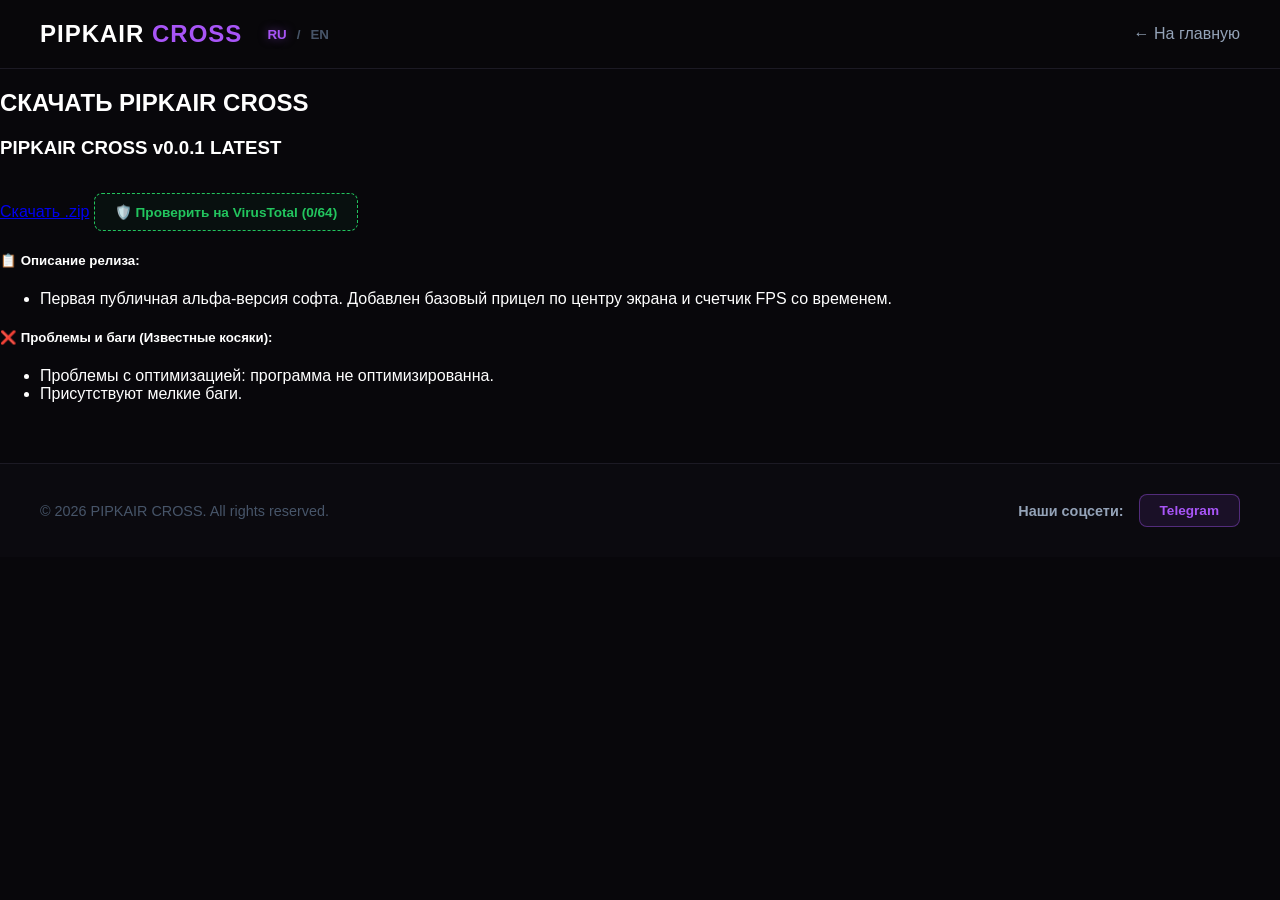
==== download.html @ aa551d33 "Add files via upload" ====
<!DOCTYPE html>
<html lang="ru">
<head>
    <meta charset="UTF-8">
    <meta name="viewport" content="width=device-width, initial-scale=1.0">
    <title>Скачать PIPKAIR CROSS</title>
    <link rel="stylesheet" href="style.css">
</head>
<body>

    <!-- Шапка -->
    <nav class="navbar">
        <div class="nav-left">
            <div class="logo">PIPKAIR <span>CROSS</span></div>
            <div class="lang-switch">
                <button id="lang-ru" class="lang-btn active">RU</button>
                <span>/</span>
                <button id="lang-en" class="lang-btn">EN</button>
            </div>
        </div>
        <div class="nav-links">
            <a href="index.html" data-translate="nav-back">← На главную</a>
        </div>
    </nav>

    <!-- Блок скачивания -->
    <section class="download-section">
        <div class="download-container">
            <h1 data-translate="dl-title">СКАЧАТЬ <span>PIPKAIR CROSS</span></h1>
            
            <div class="versions-list">
                <!-- ТВОЯ ЕДИНСТВЕННАЯ ВЕРСИЯ V0.0.1 -->
                <div class="version-card latest">
                    <div class="version-header">
                        <h3>PIPKAIR CROSS v0.0.1 <span>LATEST</span></h3>
                        <a href="https://github.com/Pipka04/pipkeir/releases/download/v0.0.1/Pipkair_officialReliz.zip" target="_blank" class="v-download-btn" data-translate="dl-now">Скачать .zip</a>
                        <a href="https://www.virustotal.com/gui/file/ab6d39a7f9d7e08a88766c8b50f7f123a8ba24629485a769ffe6e9e5045e0f28?nocache=1" target="_blank" class="vt-btn">🛡️ Проверить на VirusTotal (0/64)</a>
                    </div>
                    <div class="version-body">
                        <h5 data-translate="v01-features">📋 Описание релиза:</h5>
                        <ul>
                            <li data-translate="v01-f1">Первая публичная альфа-версия софта. Добавлен базовый прицел по центру экрана и счетчик FPS со временем.</li>
                        </ul>
                        <h5 class="critical-bug" data-translate="v01-bugs">❌ Проблемы и баги (Известные косяки):</h5>
                        <ul>
                            <li data-translate="v01-b1">Проблемы с оптимизацией: программа не оптимизированна.</li>
                            <li data-translate="v01-b2">Присутствуют мелкие баги.</li>
                        </ul>
                    </div>
                </div>
            </div>
        </div>
    </section>

    <!-- Подвал -->
    <footer class="site-footer">
        <div class="footer-container">
            <div class="footer-left">
                <p>© 2026 PIPKAIR CROSS. All rights reserved.</p>
            </div>
            <div class="footer-right">
                <span data-translate="footer-social">Наши соцсети:</span>
                <a href="https://t.me/pipkair" target="_blank" class="footer-tg-btn">Telegram</a>
            </div>
        </div>
    </footer>

    <script>
                const translations = {
            ru: {
                "nav-back": "← На главную",
                "dl-title": "СКАЧАТЬ <span>PIPKEIR CROSS</span>",
                "dl-now": "Скачать .zip",
                "v01-features": "📋 Описание релиза:",
                "v01-f1": "Первая публичная альфа версия софта. Добавлен базовый прицел по центру экрана и счетчик FPS со временем.",
                "v01-bugs": "❌ Проблемы и баги (Известные косяки):",
                "v01-b1": "Проблемы с оптимизацией: программа не оптимизирована.",
                "v01-b2": "Присутствуют мелкие баги.",
                "footer-social": "Наши соцсети:"
            },
            en: {
                "nav-back": "← Back Home",
                "dl-title": "DOWNLOAD <span>PIPKEIR CROSS</span>",
                "dl-now": "Download .zip",
                "v01-features": "📋 Release description:",
                "v01-f1": "First public alpha version. Added basic center crosshair, FPS counter, and clock overlay.",
                "v01-bugs": "❌ Known Bugs & Issues:",
                "v01-b1": "Optimization issues: the program is not optimized yet.",
                "v01-b2": "Minor bugs are present.",
                "footer-social": "Our socials:"
            }
        };

        const btnRu = document.getElementById('lang-ru');
        const btnEn = document.getElementById('lang-en');

        function setLanguage(lang) {
            document.querySelectorAll('[data-translate]').forEach(el => {
                const key = el.getAttribute('data-translate');
                if (translations[lang] && translations[lang][key]) { el.innerHTML = translations[lang][key]; }
            });
        }

        if (btnRu && btnEn) {
            btnRu.addEventListener('click', () => { btnRu.classList.add('active'); btnEn.classList.remove('active'); setLanguage('ru'); });
            btnEn.addEventListener('click', () => { btnEn.classList.add('active'); btnRu.classList.remove('active'); setLanguage('en'); });
        }
    </script>
</body>
</html>
---- style.css ----
/* --- Тот самый красивый неоновый скроллбар --- */
/* Дорожка прокрутки */
::-webkit-scrollbar {
    width: 10px;
    background-color: #08070b;
}
/* Ползунок */
::-webkit-scrollbar-thumb {
    background: #a855f7;
    border-radius: 10px;
    border: 2px solid #08070b;
}
/* Ползунок при наведении мыши */
::-webkit-scrollbar-thumb:hover {
    background: #c084fc;
    box-shadow: 0 0 15px #a855f7;
}

/* Общие настройки */
body {
    margin: 0;
    padding: 0;
    background-color: #08070b;
    color: #fff;
    font-family: 'Segoe UI', Roboto, sans-serif;
    scroll-behavior: smooth;
}

/* Шапка сайта */
.navbar {
    display: flex;
    justify-content: space-between;
    align-items: center;
    padding: 20px 40px;
    background: rgba(8, 7, 11, 0.9);
    border-bottom: 1px solid #1c1a24;
    position: sticky;
    top: 0;
    z-index: 100;
}

.nav-left {
    display: flex;
    align-items: center;
    gap: 20px;
}

.logo {
    font-weight: 900;
    font-size: 1.5rem;
    letter-spacing: 1px;
}

.logo span {
    color: #a855f7;
}

/* Кнопки переключения языка */
.lang-switch {
    display: flex;
    align-items: center;
    gap: 5px;
    color: #475569;
    font-size: 0.85rem;
    font-weight: 600;
}

.lang-btn {
    background: none;
    border: none;
    color: #475569;
    cursor: pointer;
    font-weight: 700;
    padding: 2px 5px;
    transition: 0.3s;
}

.lang-btn:hover { color: #94a3b8; }
.lang-btn.active {
    color: #a855f7;
    text-shadow: 0 0 10px rgba(168, 85, 247, 0.5);
}

.nav-links a {
    color: #94a3b8;
    text-decoration: none;
    margin-left: 20px;
    font-weight: 500;
    transition: 0.3s;
}

.nav-links a:hover { color: #a855f7; }

/* Главный экран */
.hero {
    text-align: center;
    padding: 140px 20px;
    background: radial-gradient(circle at center, #2e1065 0%, #08070b 60%);
}

.hero h1 {
    font-size: 3.5rem;
    font-weight: 900;
    line-height: 1.1;
    margin-bottom: 20px;
}

.hero h1 span {
    color: #a855f7;
    text-shadow: 0 0 30px rgba(168, 85, 247, 0.6);
}

.hero p {
    color: #94a3b8;
    max-width: 600px;
    margin: 0 auto 40px auto;
    font-size: 1.2rem;
}

.download-btn {
    display: inline-block;
    background: #a855f7;
    color: #fff;
    padding: 16px 40px;
    border-radius: 50px;
    text-decoration: none;
    font-weight: 700;
    letter-spacing: 1px;
    box-shadow: 0 0 25px rgba(168, 85, 247, 0.5);
    transition: 0.3s;
}

.download-btn:hover {
    transform: scale(1.05);
    background: #c084fc;
    box-shadow: 0 0 45px rgba(168, 85, 247, 0.9);
}

/* Секция: Быстрый старт */
.how-it-works {
    padding: 80px 40px;
    max-width: 1200px;
    margin: 0 auto;
    text-align: center;
}

.how-it-works h2 {
    font-size: 2.5rem;
    font-weight: 900;
    margin-bottom: 50px;
}

.how-it-works h2 span {
    color: #a855f7;
}

.steps-container {
    display: flex;
    flex-wrap: wrap;
    gap: 30px;
    justify-content: center;
}

.step-card {
    background: #0f0d14;
    border: 1px solid #1c1a24;
    padding: 40px 30px;
    border-radius: 20px;
    width: 280px;
    text-align: left;
    position: relative;
    transition: 0.3s;
}

.step-card:hover {
    border-color: rgba(168, 85, 247, 0.4);
    transform: translateY(-5px);
}

.step-num {
    font-size: 3rem;
    font-weight: 900;
    color: rgba(168, 85, 247, 0.1);
    position: absolute;
    top: 15px;
    right: 25px;
}

.step-card h4 {
    margin: 0 0 15px 0;
    font-size: 1.3rem;
    color: #fff;
}

.step-card p {
    color: #94a3b8;
    font-size: 0.95rem;
    margin: 0;
    line-height: 1.5;
}

/* Сетка карточек функций */
.features {
    padding: 80px 40px;
    max-width: 1200px;
    margin: 0 auto 50px auto;
}

.bento-grid {
    display: grid;
    grid-template-columns: repeat(auto-fit, minmax(300px, 1fr));
    gap: 20px;
}

.bento-card {
    background: #110f18;
    border: 1px solid rgba(168, 85, 247, 0.2);
    padding: 30px;
    border-radius: 16px;
    transition: 0.3s;
}

.bento-card h3 { margin-top: 0; font-size: 1.4rem; }
.bento-card p { color: #94a3b8; margin-bottom: 0; }
.bento-card:hover { border-color: #a855f7; transform: translateY(-5px); }

/* --- Стильный подвал (Footer) --- */
.site-footer {
    background-color: #0b0a0f; /* Чуть темнее основного фона для контраста */
    border-top: 1px solid #1c1a24;
    padding: 30px 40px;
    margin-top: 60px;
}

.footer-container {
    max-width: 1200px;
    margin: 0 auto;
    display: flex;
    justify-content: space-between;
    align-items: center;
    flex-wrap: wrap;
    gap: 20px;
}

.footer-left p {
    margin: 0;
    color: #475569;
    font-size: 0.9rem;
    font-weight: 500;
}

.footer-right {
    display: flex;
    align-items: center;
    gap: 15px;
}

.footer-right span {
    color: #94a3b8;
    font-size: 0.9rem;
    font-weight: 600;
}

.footer-tg-btn {
    display: inline-block;
    background: rgba(168, 85, 247, 0.1);
    border: 1px solid rgba(168, 85, 247, 0.4);
    color: #a855f7;
    text-decoration: none;
    padding: 8px 20px;
    border-radius: 8px;
    font-size: 0.85rem;
    font-weight: 700;
    transition: 0.3s ease;
}

/* Эффект при наведении на кнопку ТГ в подвале */
.footer-tg-btn:hover {
    background: #a855f7;
    color: #fff;
    box-shadow: 0 0 20px rgba(168, 85, 247, 0.6);
    transform: translateY(-2px);
}
 /* Секция: Безопасность и прозрачность (Блок доверия) */
.trust-info {
    background-color: #0c0b12;
    border-top: 1px solid #1c1a24;
    border-bottom: 1px solid #1c1a24;
    padding: 80px 40px;
}

.trust-container {
    max-width: 1000px;
    margin: 0 auto;
    text-align: center;
}

.trust-info h2 {
    font-size: 2.2rem;
    font-weight: 900;
    margin-bottom: 50px;
}

.trust-info h2 span {
    color: #a855f7;
    text-shadow: 0 0 20px rgba(168, 85, 247, 0.4);
}

.trust-grid {
    display: flex;
    flex-wrap: wrap;
    gap: 40px;
    text-align: left;
    justify-content: center;
}

.trust-box {
    flex: 1;
    min-width: 280px;
    background: #110f18;
    padding: 35px;
    border-radius: 20px;
    border: 1px dashed rgba(168, 85, 247, 0.2); /* Стильная пунктирная рамка */
}

.trust-box h4 {
    margin: 0 0 15px 0;
    font-size: 1.3rem;
    color: #fff;
}

.trust-box p {
    color: #94a3b8;
    font-size: 0.95rem;
    line-height: 1.6;
    margin: 0;
}
 /* --- Кнопка VirusTotal в секции скачивания --- */
.vt-btn {
    display: inline-block;
    background: rgba(34, 197, 94, 0.05); /* Легкий прозрачный зеленый фон */
    border: 1px dashed #22c55e; /* Пунктирная зеленая рамка */
    color: #22c55e;
    text-decoration: none;
    padding: 10px 20px;
    border-radius: 8px;
    font-weight: 700;
    font-size: 0.85rem;
    margin-top: 15px; /* Отступ от кнопки скачивания */
    transition: 0.3s ease;
}

.vt-btn:hover {
    background: #22c55e;
    color: #fff;
    box-shadow: 0 0 25px rgba(34, 197, 94, 0.6);
    transform: translateY(-2px);
}
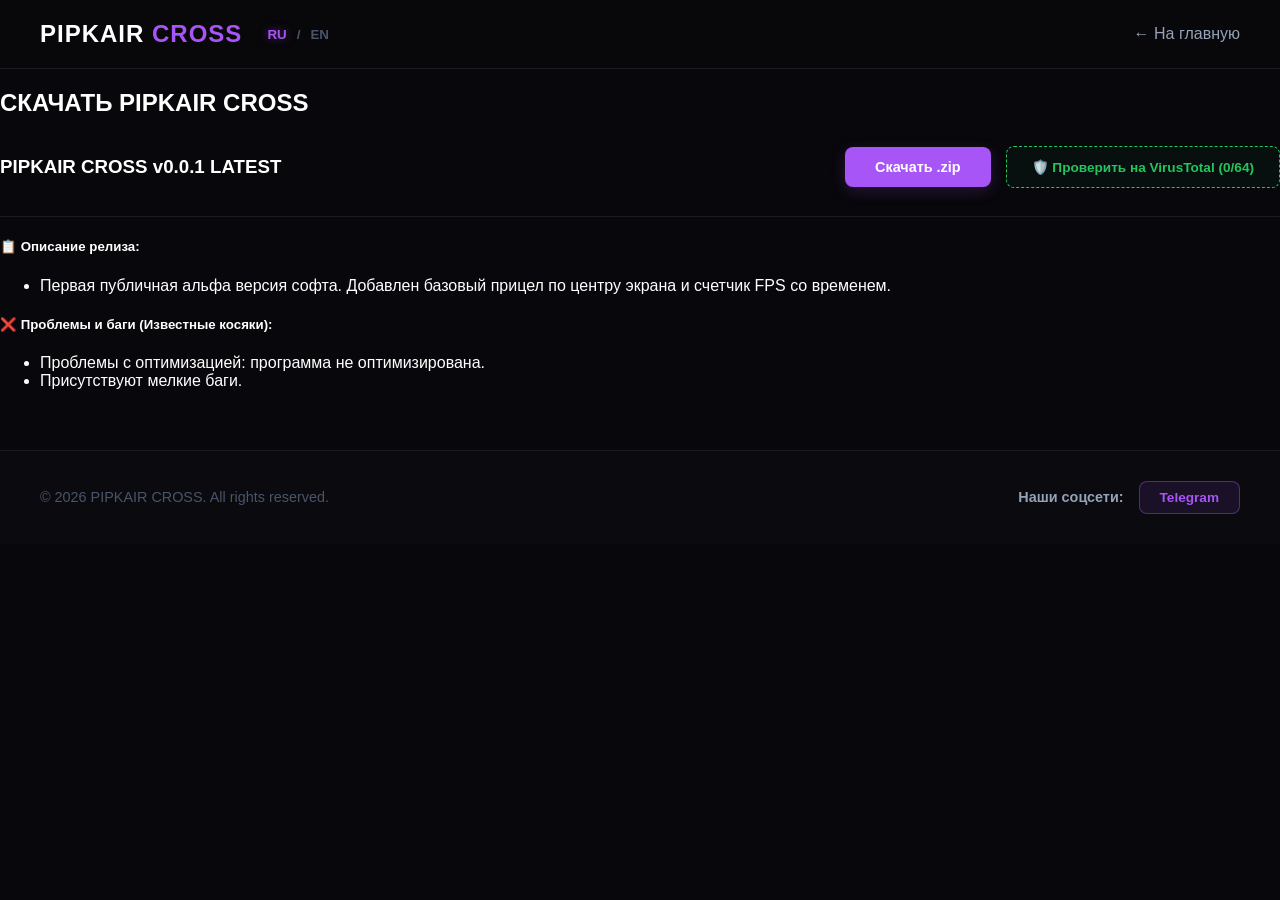
==== commit 803348fa: "Add files via upload" ====
--- a/download.html
+++ b/download.html
@@ -33,17 +33,19 @@
                 <div class="version-card latest">
                     <div class="version-header">
                         <h3>PIPKAIR CROSS v0.0.1 <span>LATEST</span></h3>
-                        <a href="https://github.com/Pipka04/pipkeir/releases/download/v0.0.1/Pipkair_officialReliz.zip" target="_blank" class="v-download-btn" data-translate="dl-now">Скачать .zip</a>
-                        <a href="https://www.virustotal.com/gui/file/ab6d39a7f9d7e08a88766c8b50f7f123a8ba24629485a769ffe6e9e5045e0f28?nocache=1" target="_blank" class="vt-btn">🛡️ Проверить на VirusTotal (0/64)</a>
+                        <div class="version-actions">
+                            <a href="https://github.com/Pipka04/pipkeir/releases/download/v0.0.1/Pipkair_officialReliz.zip" class="v-download-btn" data-translate="dl-now">Скачать .zip</a>
+                            <a href="https://www.virustotal.com/gui/file/ab6d39a7f9d7e08a88766c8b50f7f123a8ba24629485a769ffe6e9e5045e0f28?nocache=1" target="_blank" class="vt-btn">🛡️ Проверить на VirusTotal (0/64)</a>
+                        </div>
                     </div>
                     <div class="version-body">
                         <h5 data-translate="v01-features">📋 Описание релиза:</h5>
                         <ul>
-                            <li data-translate="v01-f1">Первая публичная альфа-версия софта. Добавлен базовый прицел по центру экрана и счетчик FPS со временем.</li>
+                            <li data-translate="v01-f1">Первая публичная альфа версия софта. Добавлен базовый прицел по центру экрана и счетчик FPS со временем.</li>
                         </ul>
                         <h5 class="critical-bug" data-translate="v01-bugs">❌ Проблемы и баги (Известные косяки):</h5>
                         <ul>
-                            <li data-translate="v01-b1">Проблемы с оптимизацией: программа не оптимизированна.</li>
+                            <li data-translate="v01-b1">Проблемы с оптимизацией: программа не оптимизирована.</li>
                             <li data-translate="v01-b2">Присутствуют мелкие баги.</li>
                         </ul>
                     </div>
@@ -66,10 +68,10 @@
     </footer>
 
     <script>
-                const translations = {
+        const translations = {
             ru: {
                 "nav-back": "← На главную",
-                "dl-title": "СКАЧАТЬ <span>PIPKEIR CROSS</span>",
+                "dl-title": "СКАЧАТЬ <span>PIPKAIR CROSS</span>",
                 "dl-now": "Скачать .zip",
                 "v01-features": "📋 Описание релиза:",
                 "v01-f1": "Первая публичная альфа версия софта. Добавлен базовый прицел по центру экрана и счетчик FPS со временем.",
@@ -80,7 +82,7 @@
             },
             en: {
                 "nav-back": "← Back Home",
-                "dl-title": "DOWNLOAD <span>PIPKEIR CROSS</span>",
+                "dl-title": "DOWNLOAD <span>PIPKAIR CROSS</span>",
                 "dl-now": "Download .zip",
                 "v01-features": "📋 Release description:",
                 "v01-f1": "First public alpha version. Added basic center crosshair, FPS counter, and clock overlay.",
@@ -99,6 +101,7 @@
                 const key = el.getAttribute('data-translate');
                 if (translations[lang] && translations[lang][key]) { el.innerHTML = translations[lang][key]; }
             });
+            document.title = lang === 'ru' ? 'Скачать PIPKAIR CROSS' : 'Download PIPKAIR CROSS';
         }
 
         if (btnRu && btnEn) {
--- a/style.css
+++ b/style.css
@@ -335,18 +335,56 @@
     line-height: 1.6;
     margin: 0;
 }
- /* --- Кнопка VirusTotal в секции скачивания --- */
+ /* --- Исправление выравнивания кнопок в релизе --- */
+.version-header {
+    display: flex;
+    justify-content: space-between;
+    align-items: center;
+    border-bottom: 1px solid #1c1a24;
+    padding-bottom: 20px;
+    margin-bottom: 20px;
+    flex-wrap: wrap;
+    gap: 15px;
+}
+
+/* Специальный контейнер, чтобы кнопки выстраивались в красивый ровный ряд */
+.version-actions {
+    display: flex;
+    align-items: center;
+    gap: 15px;
+    flex-wrap: wrap;
+}
+
+.v-download-btn {
+    display: inline-block;
+    background: #a855f7;
+    color: #fff;
+    text-decoration: none;
+    padding: 12px 30px;
+    border-radius: 8px;
+    font-weight: 700;
+    font-size: 0.9rem;
+    transition: 0.3s ease;
+    box-shadow: 0 4px 15px rgba(168, 85, 247, 0.2);
+}
+
+.v-download-btn:hover {
+    background: #c084fc;
+    box-shadow: 0 0 25px rgba(168, 85, 247, 0.6);
+    transform: translateY(-2px);
+}
+
+/* Кнопка VirusTotal теперь аккуратно встанет рядом без лишних верхних отступов */
 .vt-btn {
     display: inline-block;
-    background: rgba(34, 197, 94, 0.05); /* Легкий прозрачный зеленый фон */
-    border: 1px dashed #22c55e; /* Пунктирная зеленая рамка */
+    background: rgba(34, 197, 94, 0.05);
+    border: 1px dashed #22c55e;
     color: #22c55e;
     text-decoration: none;
-    padding: 10px 20px;
+    padding: 12px 25px;
     border-radius: 8px;
     font-weight: 700;
     font-size: 0.85rem;
-    margin-top: 15px; /* Отступ от кнопки скачивания */
     transition: 0.3s ease;
 }
 
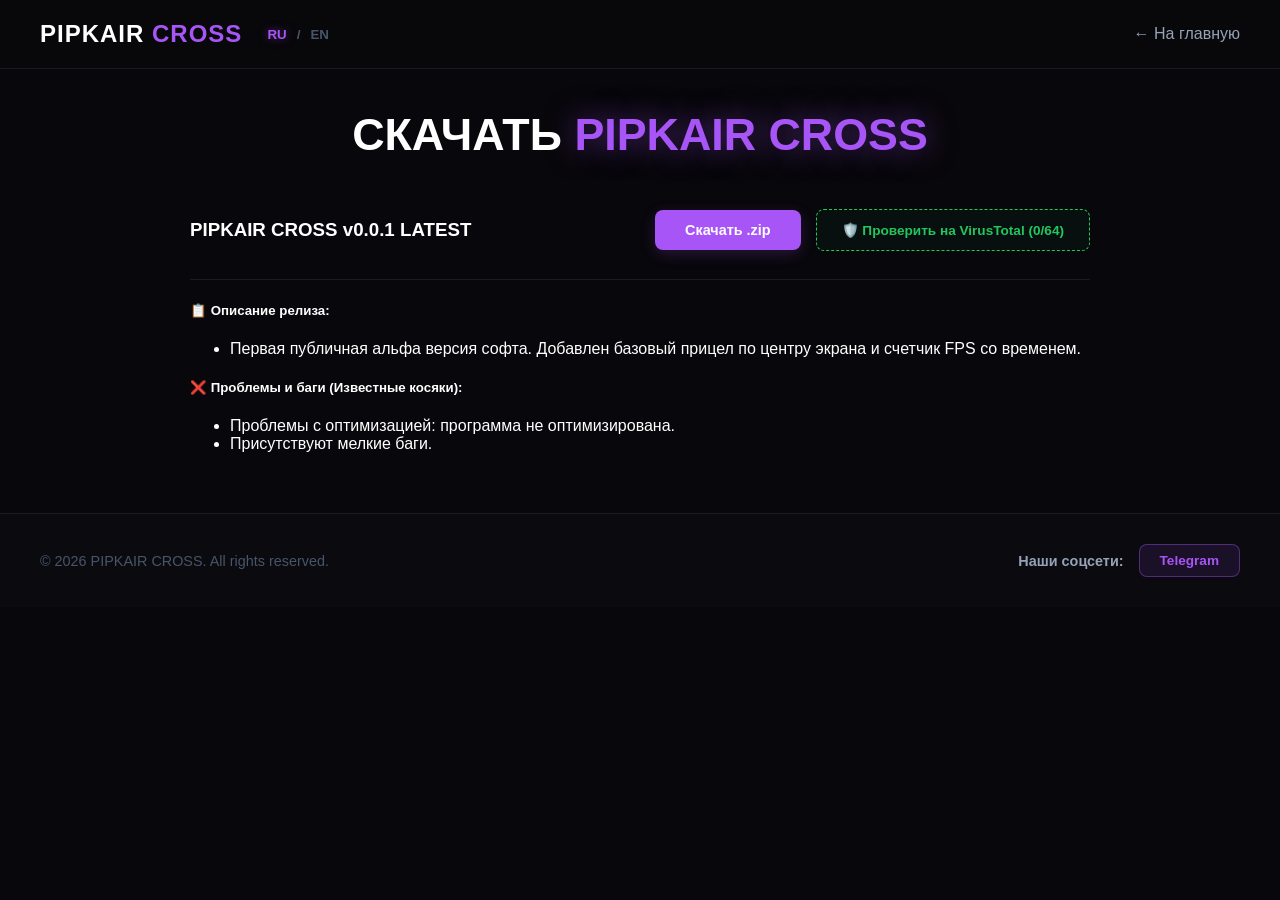
==== commit 920057c2: "Add files via upload" ====
--- a/download.html
+++ b/download.html
@@ -23,9 +23,9 @@
         </div>
     </nav>
 
-    <!-- Блок скачивания -->
+        <!-- Блок скачивания с идеальной центровкой -->
     <section class="download-section">
-        <div class="download-container">
+        <div class="container">
             <h1 data-translate="dl-title">СКАЧАТЬ <span>PIPKAIR CROSS</span></h1>
             
             <div class="versions-list">
--- a/style.css
+++ b/style.css
@@ -394,3 +394,37 @@
     box-shadow: 0 0 25px rgba(34, 197, 94, 0.6);
     transform: translateY(-2px);
 }
+/* Дополнительные стили для идеальной центровки страницы скачивания */
+.download-section .container {
+    max-width: 900px; /* Ограничиваем ширину, чтобы карточка выглядела аккуратно */
+    margin: 0 auto;
+}
+
+.download-section h1 {
+    text-align: center;
+    font-size: 2.8rem;
+    font-weight: 900;
+    margin-bottom: 40px;
+    margin-top: 40px;
+}
+
+.download-section h1 span {
+    color: #a855f7;
+    text-shadow: 0 0 30px rgba(168, 85, 247, 0.5);
+}
+
+/* Плавная крутая анимация появления карточки при загрузке страницы */
+.version-card.latest {
+    animation: fadeInCard 0.8s ease-out forwards;
+}
+
+@keyframes fadeInCard {
+    from {
+        opacity: 0;
+        transform: translateY(20px);
+    }
+    to {
+        opacity: 1;
+        transform: translateY(0);
+    }
+}
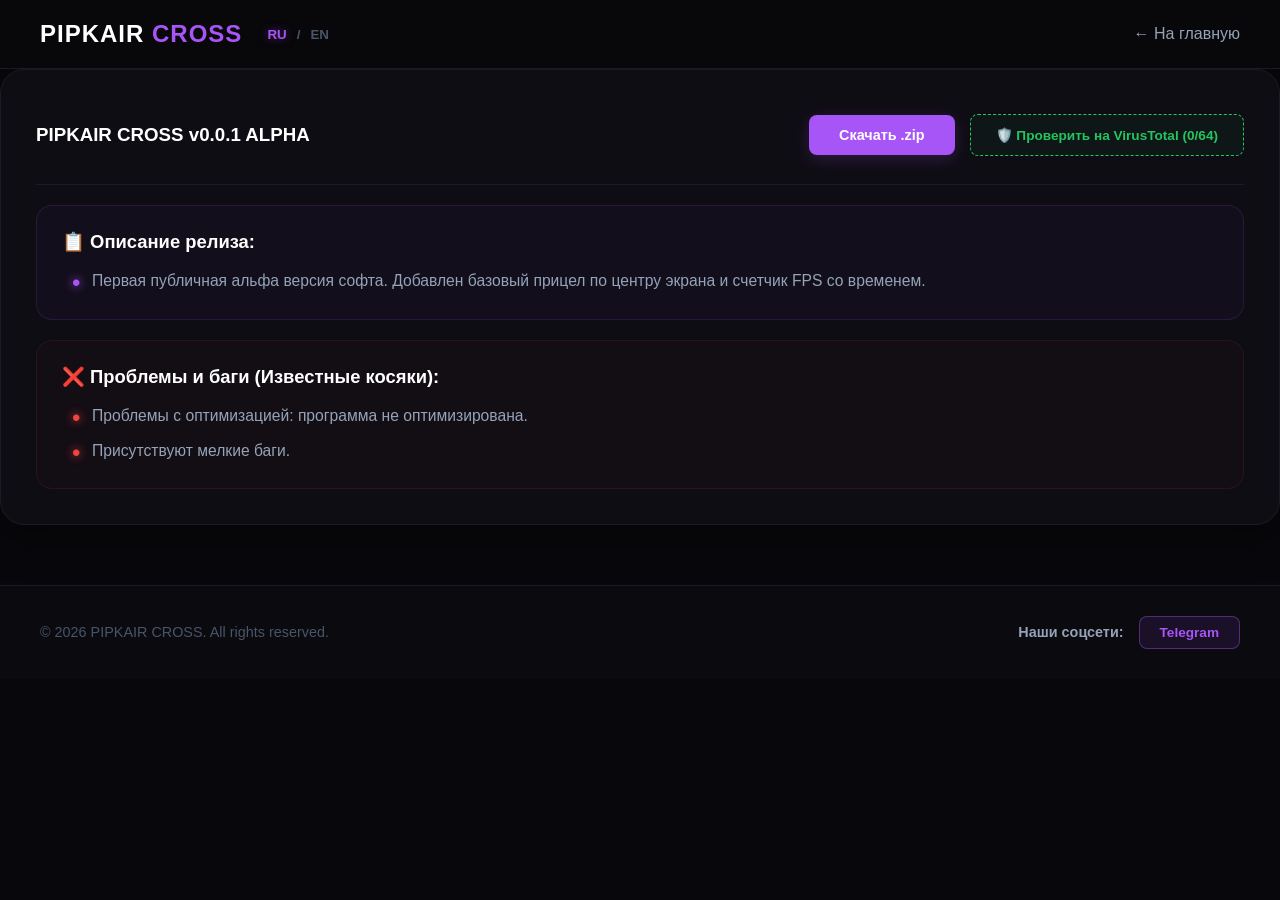
==== commit 87d8a783: "Add files via upload" ====
--- a/download.html
+++ b/download.html
@@ -25,33 +25,41 @@
 
         <!-- Блок скачивания с идеальной центровкой -->
     <section class="download-section">
-        <div class="container">
-            <h1 data-translate="dl-title">СКАЧАТЬ <span>PIPKAIR CROSS</span></h1>
-            
-            <div class="versions-list">
-                <!-- ТВОЯ ЕДИНСТВЕННАЯ ВЕРСИЯ V0.0.1 -->
+                    <div class="versions-list">
+                <!-- ТВОЯ ЕДИНСТВЕННАЯ ВЕРСИЯ V0.0.1 С НЕОНОВЫМИ ПЛАШКАМИ -->
                 <div class="version-card latest">
+                    
+                    <!-- Верхняя главная панель -->
                     <div class="version-header">
-                        <h3>PIPKAIR CROSS v0.0.1 <span>LATEST</span></h3>
+                        <h3>PIPKAIR CROSS <span>v0.0.1 ALPHA</span></h3>
                         <div class="version-actions">
                             <a href="https://github.com/Pipka04/pipkeir/releases/download/v0.0.1/Pipkair_officialReliz.zip" class="v-download-btn" data-translate="dl-now">Скачать .zip</a>
                             <a href="https://www.virustotal.com/gui/file/ab6d39a7f9d7e08a88766c8b50f7f123a8ba24629485a769ffe6e9e5045e0f28?nocache=1" target="_blank" class="vt-btn">🛡️ Проверить на VirusTotal (0/64)</a>
                         </div>
                     </div>
+                    
                     <div class="version-body">
-                        <h5 data-translate="v01-features">📋 Описание релиза:</h5>
-                        <ul>
-                            <li data-translate="v01-f1">Первая публичная альфа версия софта. Добавлен базовый прицел по центру экрана и счетчик FPS со временем.</li>
-                        </ul>
-                        <h5 class="critical-bug" data-translate="v01-bugs">❌ Проблемы и баги (Известные косяки):</h5>
-                        <ul>
-                            <li data-translate="v01-b1">Проблемы с оптимизацией: программа не оптимизирована.</li>
-                            <li data-translate="v01-b2">Присутствуют мелкие баги.</li>
-                        </ul>
+                        <!-- Фиолетовая плашка: Описание релиза -->
+                        <div class="info-plate release-plate">
+                            <h5 data-translate="v01-features">📋 Описание релиза:</h5>
+                            <ul>
+                                <li data-translate="v01-f1">Первая публичная альфа версия софта. Добавлен базовый прицел по центру экрана и счетчик FPS со временем.</li>
+                            </ul>
+                        </div>
+
+                        <!-- Красная плашка: Баги -->
+                        <div class="info-plate bug-plate">
+                            <h5 class="critical-bug" data-translate="v01-bugs">❌ Проблемы и баги (Известные косяки):</h5>
+                            <ul>
+                                <li data-translate="v01-b1">Проблемы с оптимизацией: программа не оптимизирована.</li>
+                                <li data-translate="v01-b2">Присутствуют мелкие баги.</li>
+                            </ul>
+                        </div>
                     </div>
+
                 </div>
             </div>
-        </div>
+
     </section>
 
     <!-- Подвал -->
--- a/style.css
+++ b/style.css
@@ -428,3 +428,113 @@
         transform: translateY(0);
     }
 }
+/* --- Новые стильные плашки для страницы скачивания --- */
+.download-section .container {
+    max-width: 1000px;
+    margin: 0 auto;
+}
+
+.download-section h1 {
+    text-align: center;
+    font-size: 3rem;
+    font-weight: 900;
+    margin-bottom: 50px;
+    letter-spacing: 1px;
+}
+
+.download-section h1 span {
+    color: #a855f7;
+    text-shadow: 0 0 30px rgba(168, 85, 247, 0.6);
+}
+
+/* Сама большая карточка релиза */
+.version-card.latest {
+    background: #0f0d14;
+    border: 1px solid #1c1a24;
+    border-radius: 24px;
+    padding: 35px;
+    box-shadow: 0 10px 40px rgba(0, 0, 0, 0.5);
+    animation: fadeInCard 0.8s ease-out forwards;
+}
+
+.version-body {
+    display: flex;
+    flex-direction: column;
+    gap: 20px; /* Отступ между фиолетовой и красной плашкой */
+}
+
+/* Общий стиль для плашек */
+.info-plate {
+    padding: 25px;
+    border-radius: 16px;
+    transition: 0.3s ease;
+}
+
+/* Стиль фиолетовой плашки релиза */
+.release-plate {
+    background: rgba(168, 85, 247, 0.03);
+    border: 1px solid rgba(168, 85, 247, 0.15);
+}
+.release-plate:hover {
+    border-color: rgba(168, 85, 247, 0.4);
+    background: rgba(168, 85, 247, 0.05);
+    box-shadow: 0 0 25px rgba(168, 85, 247, 0.1);
+}
+
+/* Стиль агрессивной красной плашки багов */
+.bug-plate {
+    background: rgba(239, 68, 68, 0.02);
+    border: 1px solid rgba(239, 68, 68, 0.1);
+}
+.bug-plate:hover {
+    border-color: rgba(239, 68, 68, 0.3);
+    background: rgba(239, 68, 68, 0.04);
+    box-shadow: 0 0 25px rgba(239, 68, 68, 0.05);
+}
+
+/* Красивые кастомные списки внутри плашек */
+.info-plate h5 {
+    margin: 0 0 15px 0;
+    font-size: 1.15rem;
+    font-weight: 700;
+}
+
+.info-plate ul {
+    margin: 0;
+    padding-left: 5px;
+    list-style: none; /* Убираем стандартные уродливые точки */
+}
+
+.info-plate li {
+    position: relative;
+    padding-left: 25px;
+    color: #94a3b8;
+    margin-bottom: 10px;
+    font-size: 0.98rem;
+    line-height: 1.6;
+}
+
+.info-plate li:last-child {
+    margin-bottom: 0;
+}
+
+/* Светящиеся маркеры вместо точек */
+.release-plate li::before {
+    content: "•";
+    color: #a855f7;
+    text-shadow: 0 0 10px #a855f7;
+    font-size: 1.5rem;
+    position: absolute;
+    left: 5px;
+    top: -4px;
+}
+
+.bug-plate li::before {
+    content: "•";
+    color: #ef4444;
+    text-shadow: 0 0 10px #ef4444;
+    font-size: 1.5rem;
+    position: absolute;
+    left: 5px;
+    top: -4px;
+}
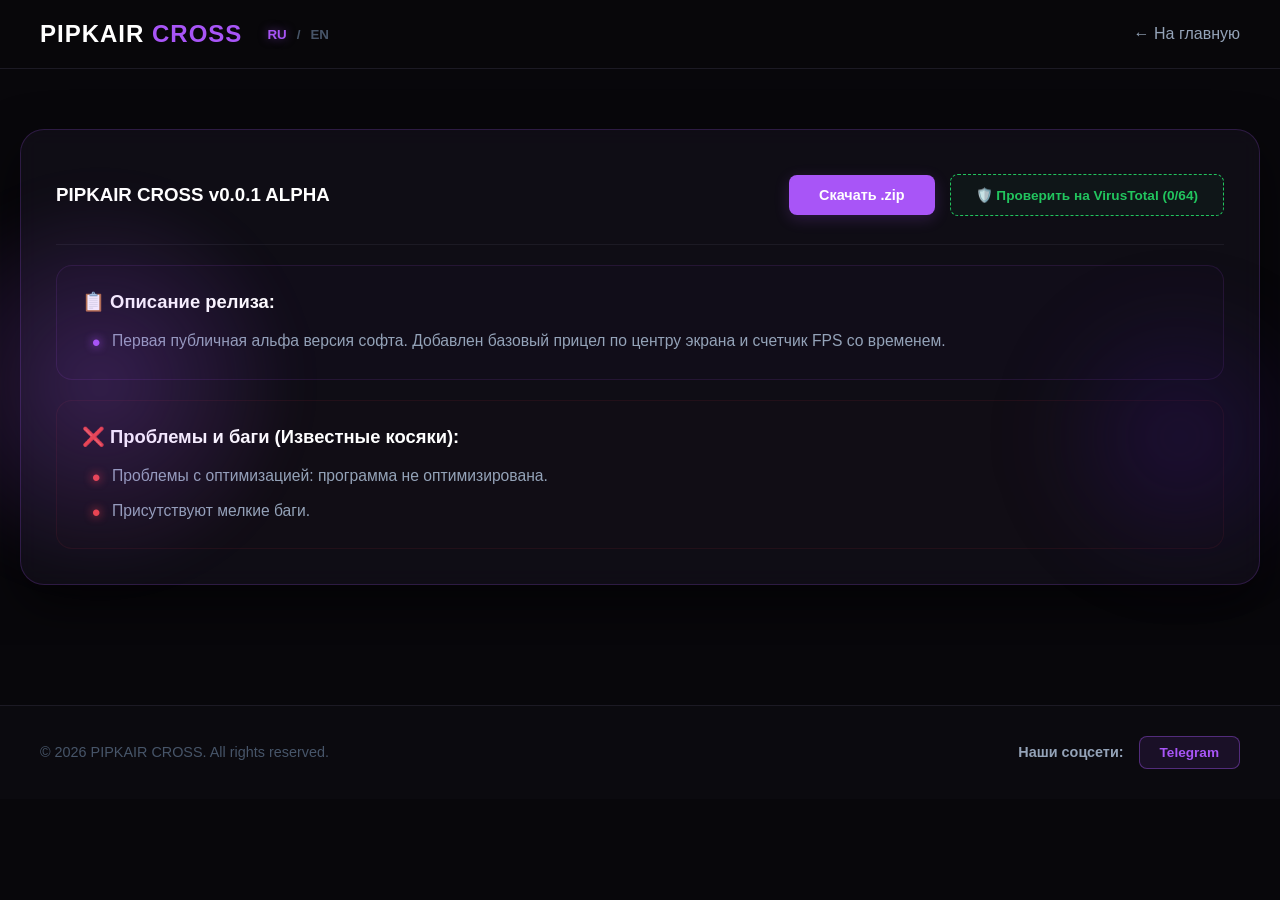
==== commit 093b2743: "Add files via upload" ====
--- a/download.html
+++ b/download.html
@@ -34,7 +34,8 @@
                         <h3>PIPKAIR CROSS <span>v0.0.1 ALPHA</span></h3>
                         <div class="version-actions">
                             <a href="https://github.com/Pipka04/pipkeir/releases/download/v0.0.1/Pipkair_officialReliz.zip" class="v-download-btn" data-translate="dl-now">Скачать .zip</a>
-                            <a href="https://www.virustotal.com/gui/file/ab6d39a7f9d7e08a88766c8b50f7f123a8ba24629485a769ffe6e9e5045e0f28?nocache=1" target="_blank" class="vt-btn">🛡️ Проверить на VirusTotal (0/64)</a>
+                            <a href="https://www.virustotal.com/gui/file/ab6d39a7f9d7e08a88766c8b50f7f123a8ba24629485a769ffe6e9e5045e0f28?nocache=1" target="_blank" class="vt-btn" data-translate="vt-btn">🛡️ Проверить на VirusTotal (0/64)</a>
+
                         </div>
                     </div>
                     
@@ -86,7 +87,8 @@
                 "v01-bugs": "❌ Проблемы и баги (Известные косяки):",
                 "v01-b1": "Проблемы с оптимизацией: программа не оптимизирована.",
                 "v01-b2": "Присутствуют мелкие баги.",
-                "footer-social": "Наши соцсети:"
+                "footer-social": "Наши соцсети:",
+                "vt-btn": "🛡️ Проверить на VirusTotal (0/64)"
             },
             en: {
                 "nav-back": "← Back Home",
@@ -97,7 +99,8 @@
                 "v01-bugs": "❌ Known Bugs & Issues:",
                 "v01-b1": "Optimization issues: the program is not optimized yet.",
                 "v01-b2": "Minor bugs are present.",
-                "footer-social": "Our socials:"
+                "footer-social": "Our socials:",
+                "vt-btn": "🛡️ Check on VirusTotal (0/64)"
             }
         };
 
--- a/style.css
+++ b/style.css
@@ -428,17 +428,25 @@
         transform: translateY(0);
     }
 }
-/* --- Новые стильные плашки для страницы скачивания --- */
+/* --- Финальный премиум-дизайн страницы скачивания --- */
+.download-section {
+    position: relative;
+    overflow: hidden; /* Чтобы сфера не ломала прокрутку сайта */
+    padding: 60px 20px;
+}
+
 .download-section .container {
-    max-width: 1000px;
+    max-width: 800px; /* СУЗИЛИ БЛОК, чтобы он аккуратно стоял по центру */
     margin: 0 auto;
+    position: relative;
+    z-index: 2; /* Выталкиваем текст поверх крутящейся сферы */
 }
 
 .download-section h1 {
     text-align: center;
     font-size: 3rem;
     font-weight: 900;
-    margin-bottom: 50px;
+    margin-bottom: 40px;
     letter-spacing: 1px;
 }
 
@@ -447,52 +455,54 @@
     text-shadow: 0 0 30px rgba(168, 85, 247, 0.6);
 }
 
-/* Сама большая карточка релиза */
+/* Сама карточка релиза */
 .version-card.latest {
-    background: #0f0d14;
-    border: 1px solid #1c1a24;
+    background: rgba(17, 15, 24, 0.85); /* Сделали слегка прозрачной, чтобы сфера просвечивала */
+    border: 1px solid rgba(168, 85, 247, 0.2);
     border-radius: 24px;
     padding: 35px;
-    box-shadow: 0 10px 40px rgba(0, 0, 0, 0.5);
+    box-shadow: 0 20px 50px rgba(0, 0, 0, 0.6);
+    backdrop-filter: blur(10px); /* Красивое размытие заднего фона */
     animation: fadeInCard 0.8s ease-out forwards;
 }
 
 .version-body {
     display: flex;
     flex-direction: column;
-    gap: 20px; /* Отступ между фиолетовой и красной плашкой */
+    gap: 20px;
 }
 
 /* Общий стиль для плашек */
 .info-plate {
     padding: 25px;
     border-radius: 16px;
-    transition: 0.3s ease;
+    transition: 0.4s cubic-bezier(0.16, 1, 0.3, 1);
 }
 
 /* Стиль фиолетовой плашки релиза */
 .release-plate {
-    background: rgba(168, 85, 247, 0.03);
-    border: 1px solid rgba(168, 85, 247, 0.15);
+    background: rgba(168, 85, 247, 0.02);
+    border: 1px solid rgba(168, 85, 247, 0.12);
 }
 .release-plate:hover {
-    border-color: rgba(168, 85, 247, 0.4);
-    background: rgba(168, 85, 247, 0.05);
-    box-shadow: 0 0 25px rgba(168, 85, 247, 0.1);
+    border-color: rgba(168, 85, 247, 0.5);
+    background: rgba(168, 85, 247, 0.06);
+    box-shadow: 0 0 30px rgba(168, 85, 247, 0.15);
+    transform: translateX(5px); /* Плашка мягко сдвинется вправо при наведении */
 }
 
 /* Стиль агрессивной красной плашки багов */
 .bug-plate {
-    background: rgba(239, 68, 68, 0.02);
-    border: 1px solid rgba(239, 68, 68, 0.1);
+    background: rgba(239, 68, 68, 0.01);
+    border: 1px solid rgba(239, 68, 68, 0.08);
 }
 .bug-plate:hover {
-    border-color: rgba(239, 68, 68, 0.3);
+    border-color: rgba(239, 68, 68, 0.4);
     background: rgba(239, 68, 68, 0.04);
-    box-shadow: 0 0 25px rgba(239, 68, 68, 0.05);
-}
-
-/* Красивые кастомные списки внутри плашек */
+    box-shadow: 0 0 30px rgba(239, 68, 68, 0.1);
+    transform: translateX(5px);
+}
+
 .info-plate h5 {
     margin: 0 0 15px 0;
     font-size: 1.15rem;
@@ -502,7 +512,7 @@
 .info-plate ul {
     margin: 0;
     padding-left: 5px;
-    list-style: none; /* Убираем стандартные уродливые точки */
+    list-style: none;
 }
 
 .info-plate li {
@@ -518,7 +528,7 @@
     margin-bottom: 0;
 }
 
-/* Светящиеся маркеры вместо точек */
+/* Светящиеся маркеры */
 .release-plate li::before {
     content: "•";
     color: #a855f7;
@@ -538,3 +548,48 @@
     left: 5px;
     top: -4px;
 }
+
+/* --- МАГИЯ: КРУТЯЩАЯСЯ НЕОНОВАЯ СФЕРА НА ФОНЕ --- */
+.download-section::before {
+    content: "";
+    position: absolute;
+    width: 400px;
+    height: 400px;
+    background: radial-gradient(circle, rgba(168, 85, 247, 0.25) 0%, transparent 70%);
+    top: 20%;
+    left: -100px; /* Разместили сферу слева на заднем плане */
+    border-radius: 50%;
+    z-index: 1;
+    pointer-events: none;
+    animation: rotateSphere 8s linear infinite; /* Запускаем кручение */
+    filter: blur(20px);
+}
+
+/* Добавим вторую сферу справа для баланса */
+.download-section::after {
+    content: "";
+    position: absolute;
+    width: 300px;
+    height: 300px;
+    background: radial-gradient(circle, rgba(46, 16, 101, 0.4) 0%, transparent 70%);
+    bottom: 10%;
+    right: -50px; /* Разместили сферу справа внизу */
+    border-radius: 50%;
+    z-index: 1;
+    pointer-events: none;
+    animation: rotateSphere 12s linear infinite reverse; /* Крутится в обратную сторону */
+    filter: blur(30px);
+}
+
+/* Анимация плавного вращения и перелива сферы */
+@keyframes rotateSphere {
+    0% {
+        transform: rotate(0deg) scale(1);
+    }
+    50% {
+        transform: rotate(180deg) scale(1.1); /* Сфера будет слегка пульсировать */
+    }
+    100% {
+        transform: rotate(360deg) scale(1);
+    }
+}
